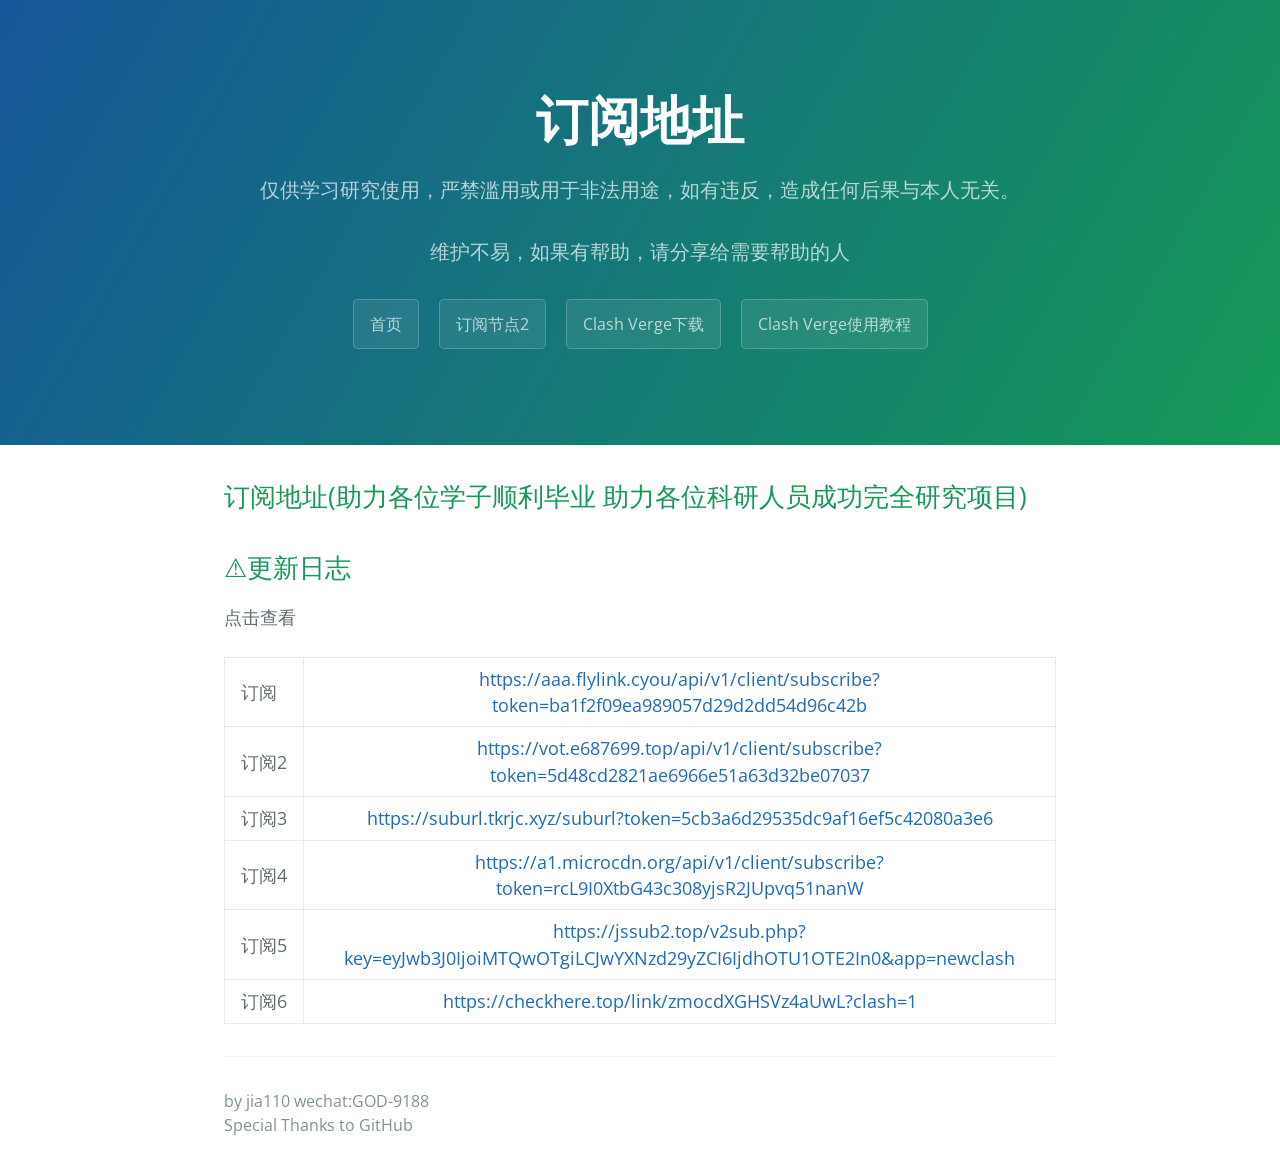
==== about.htm @ 4df9f70b "Update about.htm" ====
<!DOCTYPE html>
<html lang="en-US"><head><meta http-equiv="Content-Type" content="text/html; charset=UTF-8">
<!--百度先生免费分享-->


<title>Google谷歌、Wikipedia维基百科、谷歌学术镜像、github等镜像站Clash Verge订阅节点2025年最新</title>
<meta name="generator" content="https://github.com/jia110/jia110.github.io/">
<meta property="og:title" content="Google谷歌、Wikipedia维基百科、谷歌学术 github 镜像站 Clash Verge订阅节点">
<meta property="og:locale" content="en_US">
<link rel="canonical" href="https://github.com/jia110/jia110.github.io/">
<meta property="og:url" content="https://github.com/jia110/jia110.github.io/">
<meta property="og:site_name" content="Google">

    <meta name="viewport" content="width=device-width, initial-scale=1">
    <meta name="theme-color" content="#157878">
    <link rel="stylesheet" href="./statics/style.css">
    <!-- Global site tag (gtag.js) - Google Analytics -->
<script async src="https://www.googletagmanager.com/gtag/js?id=UA-149405338-2"></script>



  </head>
  <body>
    <section class="page-header">
      <h1 class="project-name">订阅地址</h1>
      <h2 class="project-tagline">仅供学习研究使用，严禁滥用或用于非法用途，如有违反，造成任何后果与本人无关。</h2>
      <h2 class="project-tagline"> 维护不易，如果有帮助，请分享给需要帮助的人</h2>
     
	<a href="index.htm" class="btn">首页</a>
	<a href="about.htm" class="btn">订阅节点2</a>
	    <a href="https://bgithub.xyz/clash-verge-rev/clash-verge-rev/releases/tag/v2.3.1" class="btn">Clash Verge下载</a>
    <a href="https://www.clashverge.dev/guide/quickstart.html#_2" class="btn">Clash Verge使用教程</a>
    </section>

    <section class="main-content">
	   
      <h2>订阅地址(助力各位学子顺利毕业
助力各位科研人员成功完全研究项目)</h2>
 <h2 id="更新日志">⚠更新日志</h2>
<details>
<summary>点击查看</summary>
2025.07.9 新增了订阅链接。
</details>
<br/>
<table>
 
  <tbody>
    <tr>
      <td>订阅</td>
      <td style="text-align: center"><a href="#">https://aaa.flylink.cyou/api/v1/client/subscribe?token=ba1f2f09ea989057d29d2dd54d96c42b</a></td>
     </tr>
     <tr>
      <td>订阅2</td>
      <td style="text-align: center"><a href="#">https://vot.e687699.top/api/v1/client/subscribe?token=5d48cd2821ae6966e51a63d32be07037</a></td>
     </tr>
   <tr>
      <td>订阅3</td>
      <td style="text-align: center"><a href="#">https://suburl.tkrjc.xyz/suburl?token=5cb3a6d29535dc9af16ef5c42080a3e6</a></td>
     </tr>
     <tr>
      <td>订阅4</td>
      <td style="text-align: center"><a href="#">https://a1.microcdn.org/api/v1/client/subscribe?token=rcL9I0XtbG43c308yjsR2JUpvq51nanW</a></td>
     </tr>
	
   <tr>
      <td>订阅5</td>
      <td style="text-align: center"><a href="#">https://jssub2.top/v2sub.php?key=eyJwb3J0IjoiMTQwOTgiLCJwYXNzd29yZCI6IjdhOTU1OTE2In0&app=newclash</a></td>
     </tr>

	   <tr>
      <td>订阅6</td>
      <td style="text-align: center"><a href="#">https://checkhere.top/link/zmocdXGHSVz4aUwL?clash=1</a></td>
     </tr>

  </tbody>
</table>

      <footer class="site-footer">
        <span class="site-footer-credits">by jia110  wechat:GOD-9188</span><br>
        <span class="site-footer-credits">Special Thanks to GitHub</span>
      </footer>
    </section>

    
  

</body></html>
---- statics/style.css ----
/*! jia110 */@import url("https://fonts.googleapis.com/css?family=Open+Sans:400,700");html{font-family:sans-serif;-ms-text-size-adjust:100%;-webkit-text-size-adjust:100%}body{margin:0}article,aside,details,figcaption,figure,footer,header,hgroup,main,menu,nav,section,summary{display:block}audio,canvas,progress,video{display:inline-block;vertical-align:baseline}audio:not([controls]){display:none;height:0}[hidden],template{display:none}a{background-color:transparent}a:active,a:hover{outline:0}abbr[title]{border-bottom:1px dotted}b,strong{font-weight:bold}dfn{font-style:italic}h1{font-size:2em;margin:0.67em 0}mark{background:#ff0;color:#000}small{font-size:80%}sub,sup{font-size:75%;line-height:0;position:relative;vertical-align:baseline}sup{top:-0.5em}sub{bottom:-0.25em}img{border:0}svg:not(:root){overflow:hidden}figure{margin:1em 40px}hr{box-sizing:content-box;height:0}pre{overflow:auto}code,kbd,pre,samp{font-family:monospace, monospace;font-size:1em}button,input,optgroup,select,textarea{color:inherit;font:inherit;margin:0}button{overflow:visible}button,select{text-transform:none}button,html input[type="button"],input[type="reset"],input[type="submit"]{-webkit-appearance:button;cursor:pointer}button[disabled],html input[disabled]{cursor:default}button::-moz-focus-inner,input::-moz-focus-inner{border:0;padding:0}input{line-height:normal}input[type="checkbox"],input[type="radio"]{box-sizing:border-box;padding:0}input[type="number"]::-webkit-inner-spin-button,input[type="number"]::-webkit-outer-spin-button{height:auto}input[type="search"]{-webkit-appearance:textfield;box-sizing:content-box}input[type="search"]::-webkit-search-cancel-button,input[type="search"]::-webkit-search-decoration{-webkit-appearance:none}fieldset{border:1px solid #c0c0c0;margin:0 2px;padding:0.35em 0.625em 0.75em}legend{border:0;padding:0}textarea{overflow:auto}optgroup{font-weight:bold}table{border-collapse:collapse;border-spacing:0}td,th{padding:0}.highlight table td{padding:5px}.highlight table pre{margin:0}.highlight .cm{color:#999988;font-style:italic}.highlight .cp{color:#999999;font-weight:bold}.highlight .c1{color:#999988;font-style:italic}.highlight .cs{color:#999999;font-weight:bold;font-style:italic}.highlight .c,.highlight .cd{color:#999988;font-style:italic}.highlight .err{color:#a61717;background-color:#e3d2d2}.highlight .gd{color:#000000;background-color:#ffdddd}.highlight .ge{color:#000000;font-style:italic}.highlight .gr{color:#aa0000}.highlight .gh{color:#999999}.highlight .gi{color:#000000;background-color:#ddffdd}.highlight .go{color:#888888}.highlight .gp{color:#555555}.highlight .gs{font-weight:bold}.highlight .gu{color:#aaaaaa}.highlight .gt{color:#aa0000}.highlight .kc{color:#000000;font-weight:bold}.highlight .kd{color:#000000;font-weight:bold}.highlight .kn{color:#000000;font-weight:bold}.highlight .kp{color:#000000;font-weight:bold}.highlight .kr{color:#000000;font-weight:bold}.highlight .kt{color:#445588;font-weight:bold}.highlight .k,.highlight .kv{color:#000000;font-weight:bold}.highlight .mf{color:#009999}.highlight .mh{color:#009999}.highlight .il{color:#009999}.highlight .mi{color:#009999}.highlight .mo{color:#009999}.highlight .m,.highlight .mb,.highlight .mx{color:#009999}.highlight .sb{color:#d14}.highlight .sc{color:#d14}.highlight .sd{color:#d14}.highlight .s2{color:#d14}.highlight .se{color:#d14}.highlight .sh{color:#d14}.highlight .si{color:#d14}.highlight .sx{color:#d14}.highlight .sr{color:#009926}.highlight .s1{color:#d14}.highlight .ss{color:#990073}.highlight .s{color:#d14}.highlight .na{color:#008080}.highlight .bp{color:#999999}.highlight .nb{color:#0086B3}.highlight .nc{color:#445588;font-weight:bold}.highlight .no{color:#008080}.highlight .nd{color:#3c5d5d;font-weight:bold}.highlight .ni{color:#800080}.highlight .ne{color:#990000;font-weight:bold}.highlight .nf{color:#990000;font-weight:bold}.highlight .nl{color:#990000;font-weight:bold}.highlight .nn{color:#555555}.highlight .nt{color:#000080}.highlight .vc{color:#008080}.highlight .vg{color:#008080}.highlight .vi{color:#008080}.highlight .nv{color:#008080}.highlight .ow{color:#000000;font-weight:bold}.highlight .o{color:#000000;font-weight:bold}.highlight .w{color:#bbbbbb}.highlight{background-color:#f8f8f8}*{box-sizing:border-box}body{padding:0;margin:0;font-family:"Open Sans", "Helvetica Neue", Helvetica, Arial, sans-serif;font-size:16px;line-height:1.5;color:#606c71}a{color:#1e6bb8;text-decoration:none}a:hover{text-decoration:underline}.btn{display:inline-block;margin-bottom:1rem;color:rgba(255,255,255,0.7);background-color:rgba(255,255,255,0.08);border-color:rgba(255,255,255,0.2);border-style:solid;border-width:1px;border-radius:0.3rem;transition:color 0.2s, background-color 0.2s, border-color 0.2s}.btn:hover{color:rgba(255,255,255,0.8);text-decoration:none;background-color:rgba(255,255,255,0.2);border-color:rgba(255,255,255,0.3)}.btn+.btn{margin-left:1rem}@media screen and (min-width: 64em){.btn{padding:0.75rem 1rem}}@media screen and (min-width: 42em) and (max-width: 64em){.btn{padding:0.6rem 0.9rem;font-size:0.9rem}}@media screen and (max-width: 42em){.btn{display:block;width:100%;padding:0.75rem;font-size:0.9rem}.btn+.btn{margin-top:1rem;margin-left:0}}.page-header{color:#fff;text-align:center;background-color:#159957;background-image:linear-gradient(120deg, #155799, #159957)}@media screen and (min-width: 64em){.page-header{padding:5rem 6rem}}@media screen and (min-width: 42em) and (max-width: 64em){.page-header{padding:3rem 4rem}}@media screen and (max-width: 42em){.page-header{padding:2rem 1rem}}.project-name{margin-top:0;margin-bottom:0.1rem}@media screen and (min-width: 64em){.project-name{font-size:3.25rem}}@media screen and (min-width: 42em) and (max-width: 64em){.project-name{font-size:2.25rem}}@media screen and (max-width: 42em){.project-name{font-size:1.75rem}}.project-tagline{margin-bottom:2rem;font-weight:normal;opacity:0.7}@media screen and (min-width: 64em){.project-tagline{font-size:1.25rem}}@media screen and (min-width: 42em) and (max-width: 64em){.project-tagline{font-size:1.15rem}}@media screen and (max-width: 42em){.project-tagline{font-size:1rem}}.main-content{word-wrap:break-word}.main-content :first-child{margin-top:0}@media screen and (min-width: 64em){.main-content{max-width:64rem;padding:2rem 6rem;margin:0 auto;font-size:1.1rem}}@media screen and (min-width: 42em) and (max-width: 64em){.main-content{padding:2rem 4rem;font-size:1.1rem}}@media screen and (max-width: 42em){.main-content{padding:2rem 1rem;font-size:1rem}}.main-content img{max-width:100%}.main-content h1,.main-content h2,.main-content h3,.main-content h4,.main-content h5,.main-content h6{margin-top:2rem;margin-bottom:1rem;font-weight:normal;color:#159957}.main-content p{margin-bottom:1em}.main-content code{padding:2px 4px;font-family:Consolas, "Liberation Mono", Menlo, Courier, monospace;font-size:0.9rem;color:#567482;background-color:#f3f6fa;border-radius:0.3rem}.main-content pre{padding:0.8rem;margin-top:0;margin-bottom:1rem;font:1rem Consolas, "Liberation Mono", Menlo, Courier, monospace;color:#567482;word-wrap:normal;background-color:#f3f6fa;border:solid 1px #dce6f0;border-radius:0.3rem}.main-content pre>code{padding:0;margin:0;font-size:0.9rem;color:#567482;word-break:normal;white-space:pre;background:transparent;border:0}.main-content .highlight{margin-bottom:1rem}.main-content .highlight pre{margin-bottom:0;word-break:normal}.main-content .highlight pre,.main-content pre{padding:0.8rem;overflow:auto;font-size:0.9rem;line-height:1.45;border-radius:0.3rem;-webkit-overflow-scrolling:touch}.main-content pre code,.main-content pre tt{display:inline;max-width:initial;padding:0;margin:0;overflow:initial;line-height:inherit;word-wrap:normal;background-color:transparent;border:0}.main-content pre code:before,.main-content pre code:after,.main-content pre tt:before,.main-content pre tt:after{content:normal}.main-content ul,.main-content ol{margin-top:0}.main-content blockquote{padding:0 1rem;margin-left:0;color:#819198;border-left:0.3rem solid #dce6f0}.main-content blockquote>:first-child{margin-top:0}.main-content blockquote>:last-child{margin-bottom:0}.main-content table{display:block;width:100%;overflow:auto;word-break:normal;word-break:keep-all;-webkit-overflow-scrolling:touch}.main-content table th{font-weight:bold}.main-content table th,.main-content table td{padding:0.5rem 1rem;border:1px solid #e9ebec}.main-content dl{padding:0}.main-content dl dt{padding:0;margin-top:1rem;font-size:1rem;font-weight:bold}.main-content dl dd{padding:0;margin-bottom:1rem}.main-content hr{height:2px;padding:0;margin:1rem 0;background-color:#eff0f1;border:0}.site-footer{padding-top:2rem;margin-top:2rem;border-top:solid 1px #eff0f1}@media screen and (min-width: 64em){.site-footer{font-size:1rem}}@media screen and (min-width: 42em) and (max-width: 64em){.site-footer{font-size:1rem}}@media screen and (max-width: 42em){.site-footer{font-size:0.9rem}}.site-footer-owner{display:block;font-weight:bold}.site-footer-credits{color:#819198}
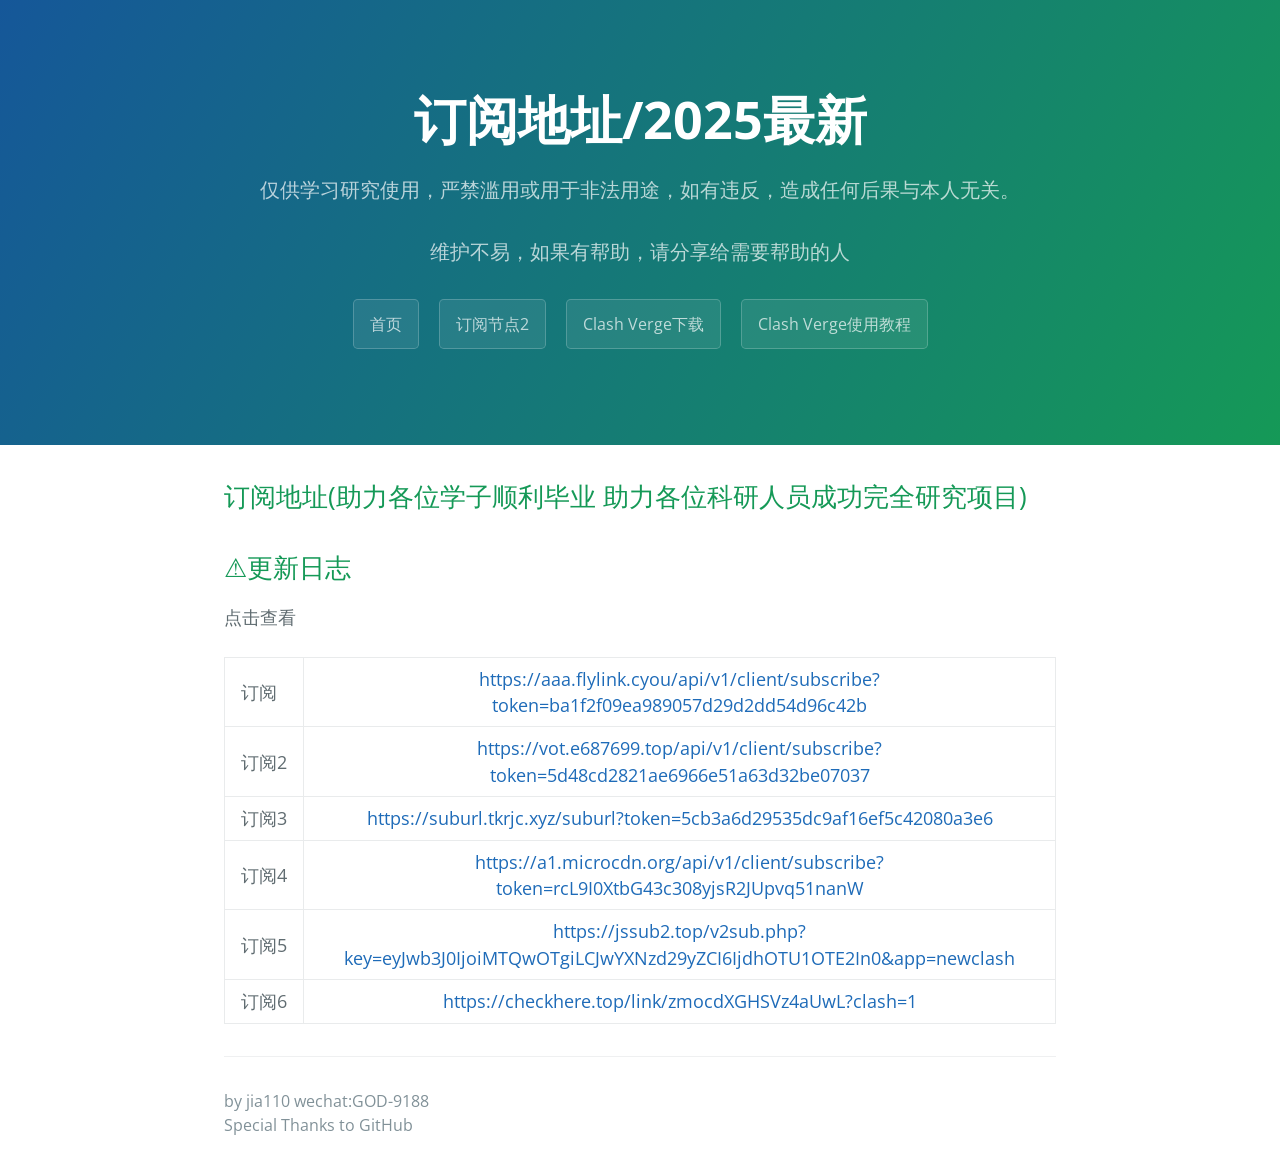
==== commit 19afe704: "Update about.htm" ====
--- a/about.htm
+++ b/about.htm
@@ -22,7 +22,7 @@
   </head>
   <body>
     <section class="page-header">
-      <h1 class="project-name">订阅地址</h1>
+      <h1 class="project-name">订阅地址/2025最新</h1>
       <h2 class="project-tagline">仅供学习研究使用，严禁滥用或用于非法用途，如有违反，造成任何后果与本人无关。</h2>
       <h2 class="project-tagline"> 维护不易，如果有帮助，请分享给需要帮助的人</h2>
      
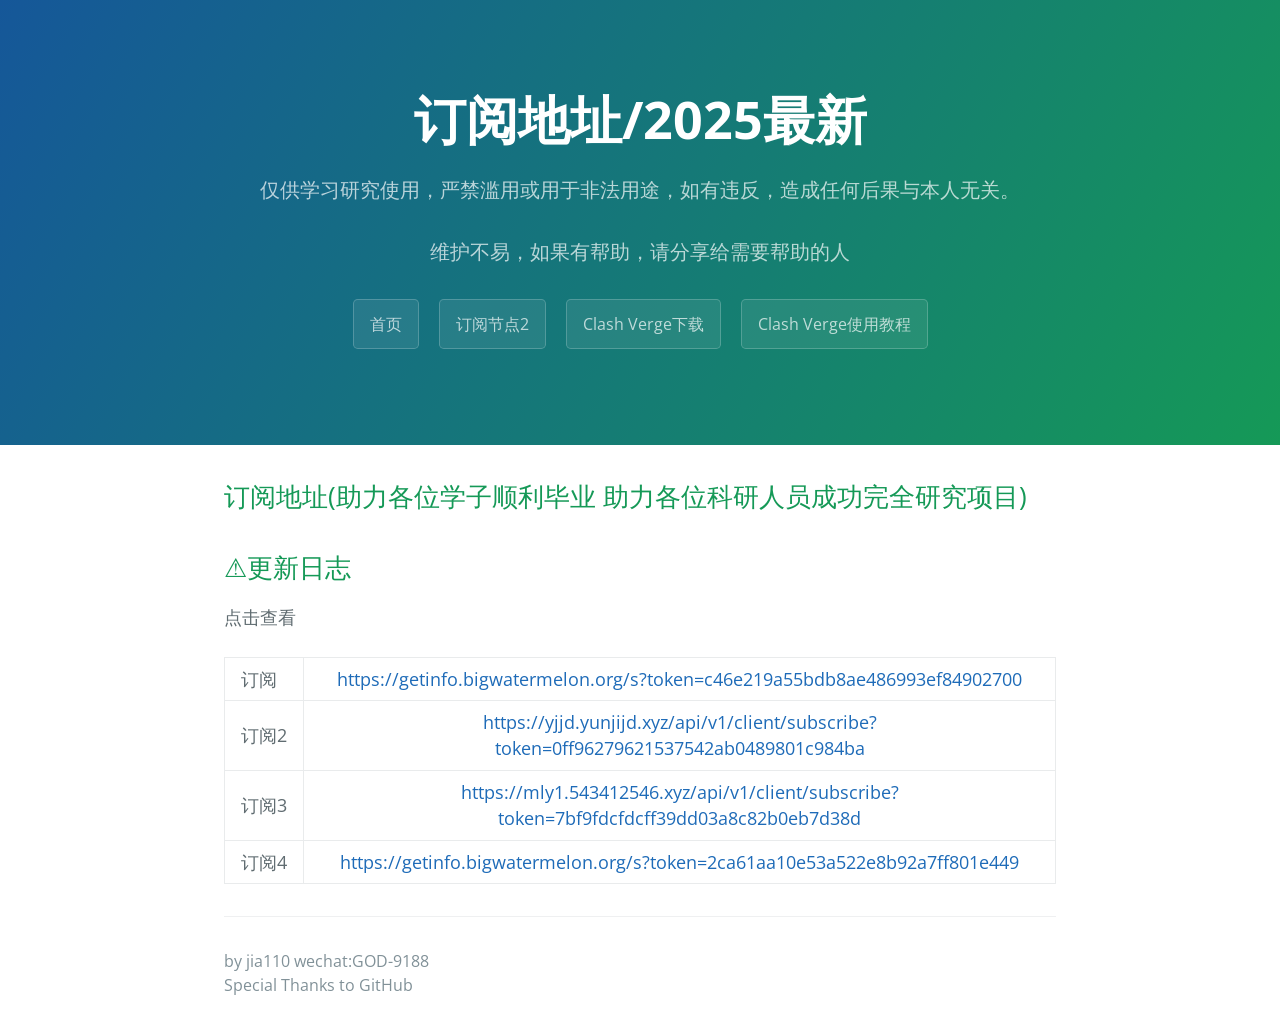
==== commit 00e1fd7d: "Update about.htm" ====
--- a/about.htm
+++ b/about.htm
@@ -47,30 +47,24 @@
   <tbody>
     <tr>
       <td>订阅</td>
-      <td style="text-align: center"><a href="#">https://aaa.flylink.cyou/api/v1/client/subscribe?token=ba1f2f09ea989057d29d2dd54d96c42b</a></td>
+      <td style="text-align: center"><a href="#">https://getinfo.bigwatermelon.org/s?token=c46e219a55bdb8ae486993ef84902700</a></td>
      </tr>
      <tr>
       <td>订阅2</td>
-      <td style="text-align: center"><a href="#">https://vot.e687699.top/api/v1/client/subscribe?token=5d48cd2821ae6966e51a63d32be07037</a></td>
+      <td style="text-align: center"><a href="#">https://yjjd.yunjijd.xyz/api/v1/client/subscribe?token=0ff96279621537542ab0489801c984ba</a></td>
      </tr>
    <tr>
       <td>订阅3</td>
-      <td style="text-align: center"><a href="#">https://suburl.tkrjc.xyz/suburl?token=5cb3a6d29535dc9af16ef5c42080a3e6</a></td>
+      <td style="text-align: center"><a href="#">https://mly1.543412546.xyz/api/v1/client/subscribe?token=7bf9fdcfdcff39dd03a8c82b0eb7d38d</a></td>
      </tr>
      <tr>
       <td>订阅4</td>
-      <td style="text-align: center"><a href="#">https://a1.microcdn.org/api/v1/client/subscribe?token=rcL9I0XtbG43c308yjsR2JUpvq51nanW</a></td>
+      <td style="text-align: center"><a href="#">https://getinfo.bigwatermelon.org/s?token=2ca61aa10e53a522e8b92a7ff801e449</a></td>
      </tr>
 	
-   <tr>
-      <td>订阅5</td>
-      <td style="text-align: center"><a href="#">https://jssub2.top/v2sub.php?key=eyJwb3J0IjoiMTQwOTgiLCJwYXNzd29yZCI6IjdhOTU1OTE2In0&app=newclash</a></td>
-     </tr>
 
-	   <tr>
-      <td>订阅6</td>
-      <td style="text-align: center"><a href="#">https://checkhere.top/link/zmocdXGHSVz4aUwL?clash=1</a></td>
-     </tr>
+
+	
 
   </tbody>
 </table>
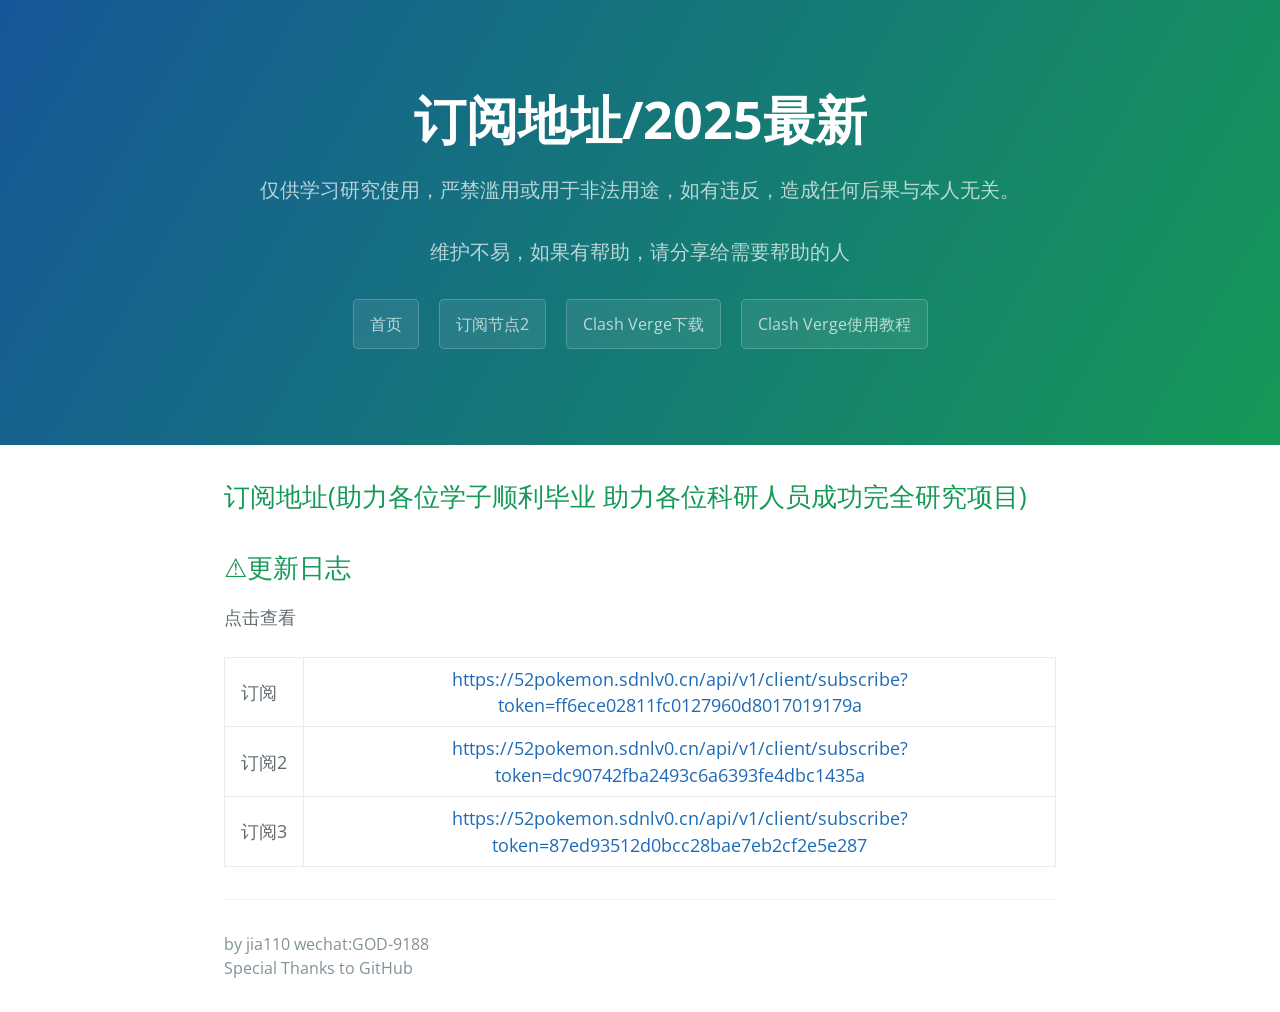
==== commit b390a869: "Update about.htm" ====
--- a/about.htm
+++ b/about.htm
@@ -39,7 +39,7 @@
  <h2 id="更新日志">⚠更新日志</h2>
 <details>
 <summary>点击查看</summary>
-2025.07.9 新增了订阅链接。
+2025.08.9 新增了订阅链接。
 </details>
 <br/>
 <table>
@@ -47,20 +47,17 @@
   <tbody>
     <tr>
       <td>订阅</td>
-      <td style="text-align: center"><a href="#">https://getinfo.bigwatermelon.org/s?token=c46e219a55bdb8ae486993ef84902700</a></td>
+      <td style="text-align: center"><a href="#">https://52pokemon.sdnlv0.cn/api/v1/client/subscribe?token=ff6ece02811fc0127960d8017019179a</a></td>
      </tr>
      <tr>
       <td>订阅2</td>
-      <td style="text-align: center"><a href="#">https://yjjd.yunjijd.xyz/api/v1/client/subscribe?token=0ff96279621537542ab0489801c984ba</a></td>
+      <td style="text-align: center"><a href="#">https://52pokemon.sdnlv0.cn/api/v1/client/subscribe?token=dc90742fba2493c6a6393fe4dbc1435a</a></td>
      </tr>
    <tr>
       <td>订阅3</td>
-      <td style="text-align: center"><a href="#">https://mly1.543412546.xyz/api/v1/client/subscribe?token=7bf9fdcfdcff39dd03a8c82b0eb7d38d</a></td>
+      <td style="text-align: center"><a href="#">https://52pokemon.sdnlv0.cn/api/v1/client/subscribe?token=87ed93512d0bcc28bae7eb2cf2e5e287</a></td>
      </tr>
-     <tr>
-      <td>订阅4</td>
-      <td style="text-align: center"><a href="#">https://getinfo.bigwatermelon.org/s?token=2ca61aa10e53a522e8b92a7ff801e449</a></td>
-     </tr>
+    
 	
 
 
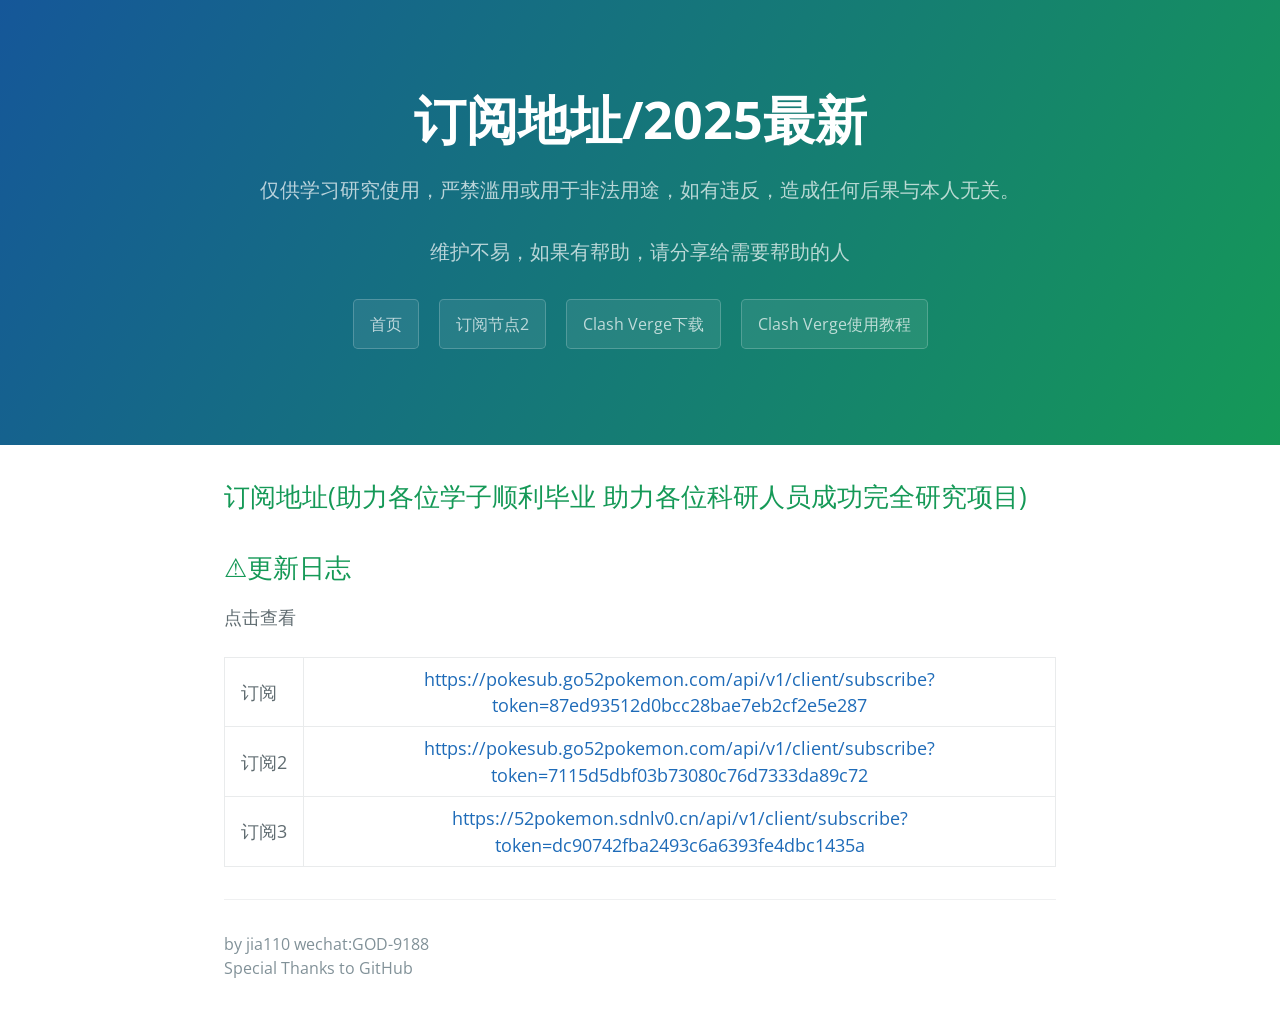
==== commit d66905d2: "Update about.htm" ====
--- a/about.htm
+++ b/about.htm
@@ -47,15 +47,15 @@
   <tbody>
     <tr>
       <td>订阅</td>
-      <td style="text-align: center"><a href="#">https://52pokemon.sdnlv0.cn/api/v1/client/subscribe?token=ff6ece02811fc0127960d8017019179a</a></td>
+      <td style="text-align: center"><a href="#">https://pokesub.go52pokemon.com/api/v1/client/subscribe?token=87ed93512d0bcc28bae7eb2cf2e5e287</a></td>
      </tr>
      <tr>
       <td>订阅2</td>
-      <td style="text-align: center"><a href="#">https://52pokemon.sdnlv0.cn/api/v1/client/subscribe?token=dc90742fba2493c6a6393fe4dbc1435a</a></td>
+      <td style="text-align: center"><a href="#">https://pokesub.go52pokemon.com/api/v1/client/subscribe?token=7115d5dbf03b73080c76d7333da89c72</a></td>
      </tr>
    <tr>
       <td>订阅3</td>
-      <td style="text-align: center"><a href="#">https://52pokemon.sdnlv0.cn/api/v1/client/subscribe?token=87ed93512d0bcc28bae7eb2cf2e5e287</a></td>
+      <td style="text-align: center"><a href="#">https://52pokemon.sdnlv0.cn/api/v1/client/subscribe?token=dc90742fba2493c6a6393fe4dbc1435a</a></td>
      </tr>
     
 	
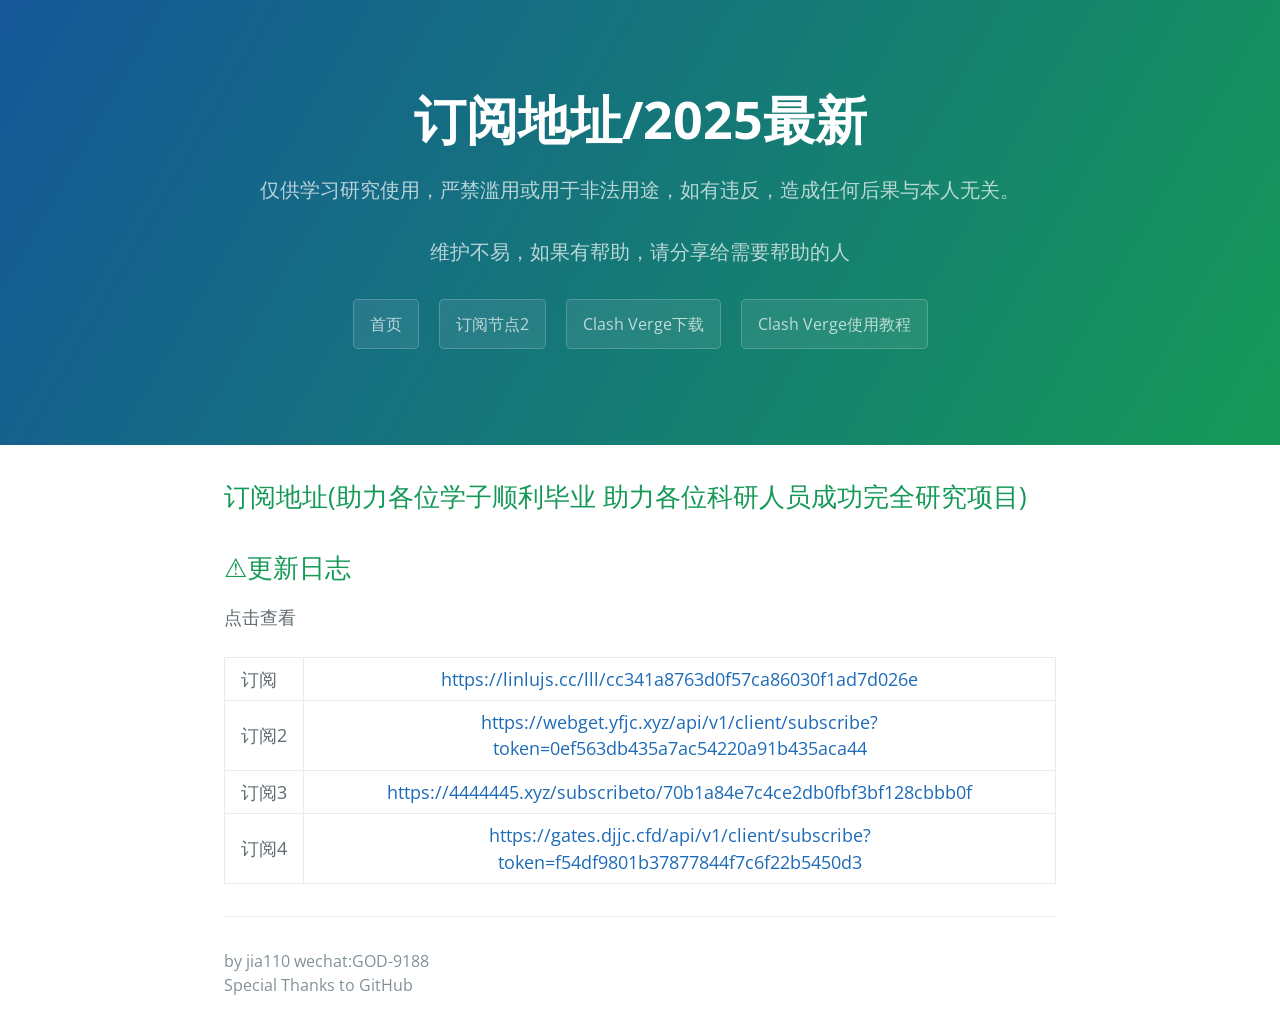
==== commit 1b933efb: "Update about.htm" ====
--- a/about.htm
+++ b/about.htm
@@ -39,7 +39,7 @@
  <h2 id="更新日志">⚠更新日志</h2>
 <details>
 <summary>点击查看</summary>
-2025.08.9 新增了订阅链接。
+2025.09.24 新增了订阅链接。
 </details>
 <br/>
 <table>
@@ -47,18 +47,22 @@
   <tbody>
     <tr>
       <td>订阅</td>
-      <td style="text-align: center"><a href="#">https://pokesub.go52pokemon.com/api/v1/client/subscribe?token=87ed93512d0bcc28bae7eb2cf2e5e287</a></td>
+      <td style="text-align: center"><a href="#">https://linlujs.cc/lll/cc341a8763d0f57ca86030f1ad7d026e</a></td>
      </tr>
      <tr>
       <td>订阅2</td>
-      <td style="text-align: center"><a href="#">https://pokesub.go52pokemon.com/api/v1/client/subscribe?token=7115d5dbf03b73080c76d7333da89c72</a></td>
+      <td style="text-align: center"><a href="#">https://webget.yfjc.xyz/api/v1/client/subscribe?token=0ef563db435a7ac54220a91b435aca44</a></td>
      </tr>
    <tr>
       <td>订阅3</td>
-      <td style="text-align: center"><a href="#">https://52pokemon.sdnlv0.cn/api/v1/client/subscribe?token=dc90742fba2493c6a6393fe4dbc1435a</a></td>
+      <td style="text-align: center"><a href="#">https://4444445.xyz/subscribeto/70b1a84e7c4ce2db0fbf3bf128cbbb0f</a></td>
      </tr>
     
-	
+	 <tr>
+      <td>订阅4</td>
+      <td style="text-align: center"><a href="#">https://gates.djjc.cfd/api/v1/client/subscribe?token=f54df9801b37877844f7c6f22b5450d3</a></td>
+     </tr>
+    
 
 
 	
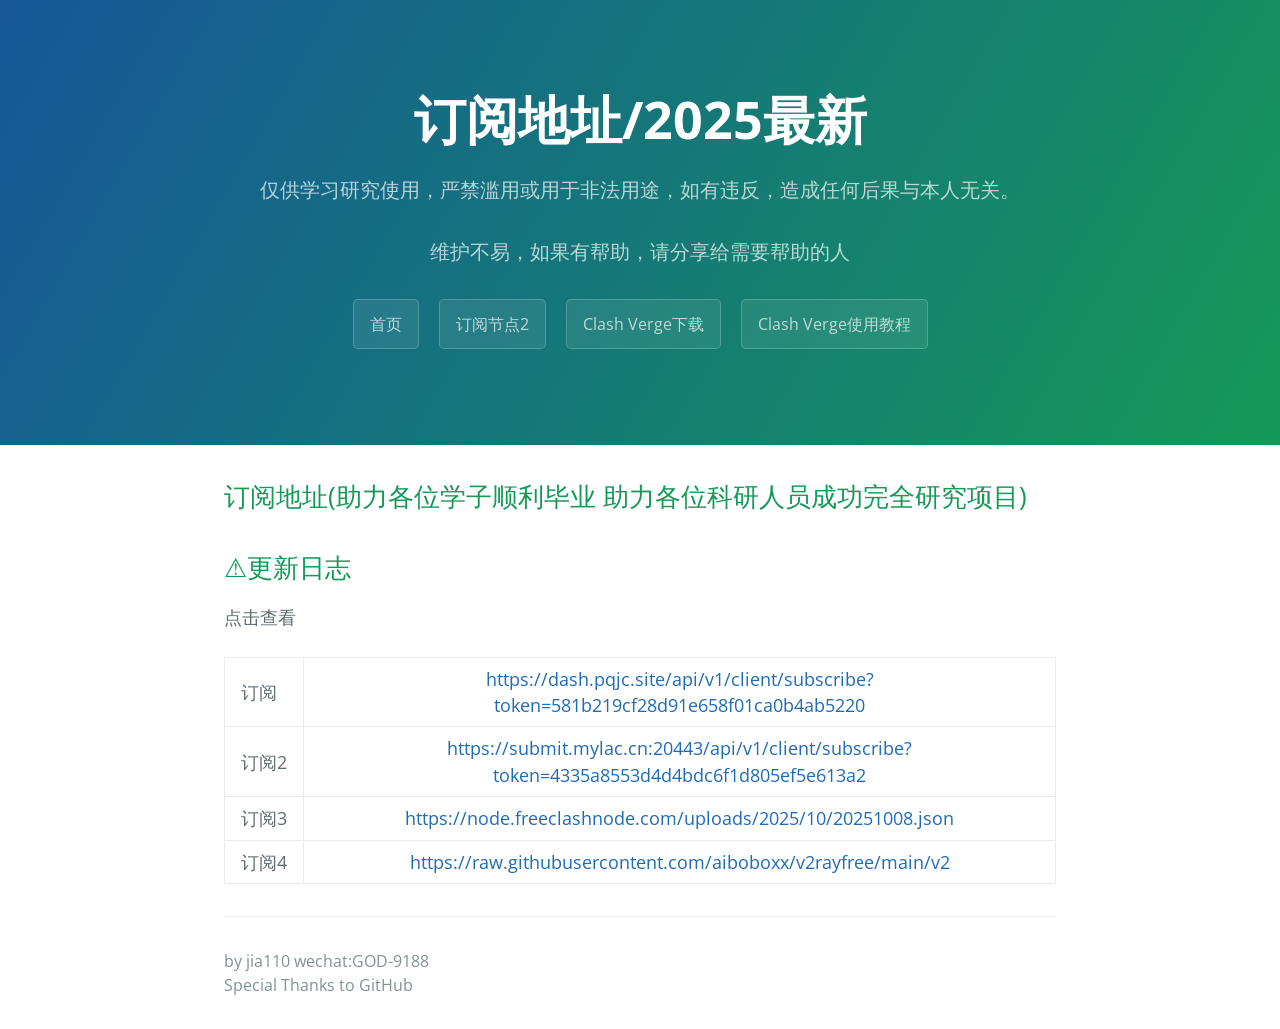
==== commit 37224910: "Update about.htm" ====
--- a/about.htm
+++ b/about.htm
@@ -47,20 +47,20 @@
   <tbody>
     <tr>
       <td>订阅</td>
-      <td style="text-align: center"><a href="#">https://linlujs.cc/lll/cc341a8763d0f57ca86030f1ad7d026e</a></td>
+      <td style="text-align: center"><a href="#">https://dash.pqjc.site/api/v1/client/subscribe?token=581b219cf28d91e658f01ca0b4ab5220</a></td>
      </tr>
      <tr>
       <td>订阅2</td>
-      <td style="text-align: center"><a href="#">https://webget.yfjc.xyz/api/v1/client/subscribe?token=0ef563db435a7ac54220a91b435aca44</a></td>
+      <td style="text-align: center"><a href="#">https://submit.mylac.cn:20443/api/v1/client/subscribe?token=4335a8553d4d4bdc6f1d805ef5e613a2</a></td>
      </tr>
    <tr>
       <td>订阅3</td>
-      <td style="text-align: center"><a href="#">https://4444445.xyz/subscribeto/70b1a84e7c4ce2db0fbf3bf128cbbb0f</a></td>
+      <td style="text-align: center"><a href="#">https://node.freeclashnode.com/uploads/2025/10/20251008.json</a></td>
      </tr>
     
 	 <tr>
       <td>订阅4</td>
-      <td style="text-align: center"><a href="#">https://gates.djjc.cfd/api/v1/client/subscribe?token=f54df9801b37877844f7c6f22b5450d3</a></td>
+      <td style="text-align: center"><a href="#">https://raw.githubusercontent.com/aiboboxx/v2rayfree/main/v2</a></td>
      </tr>
     
 
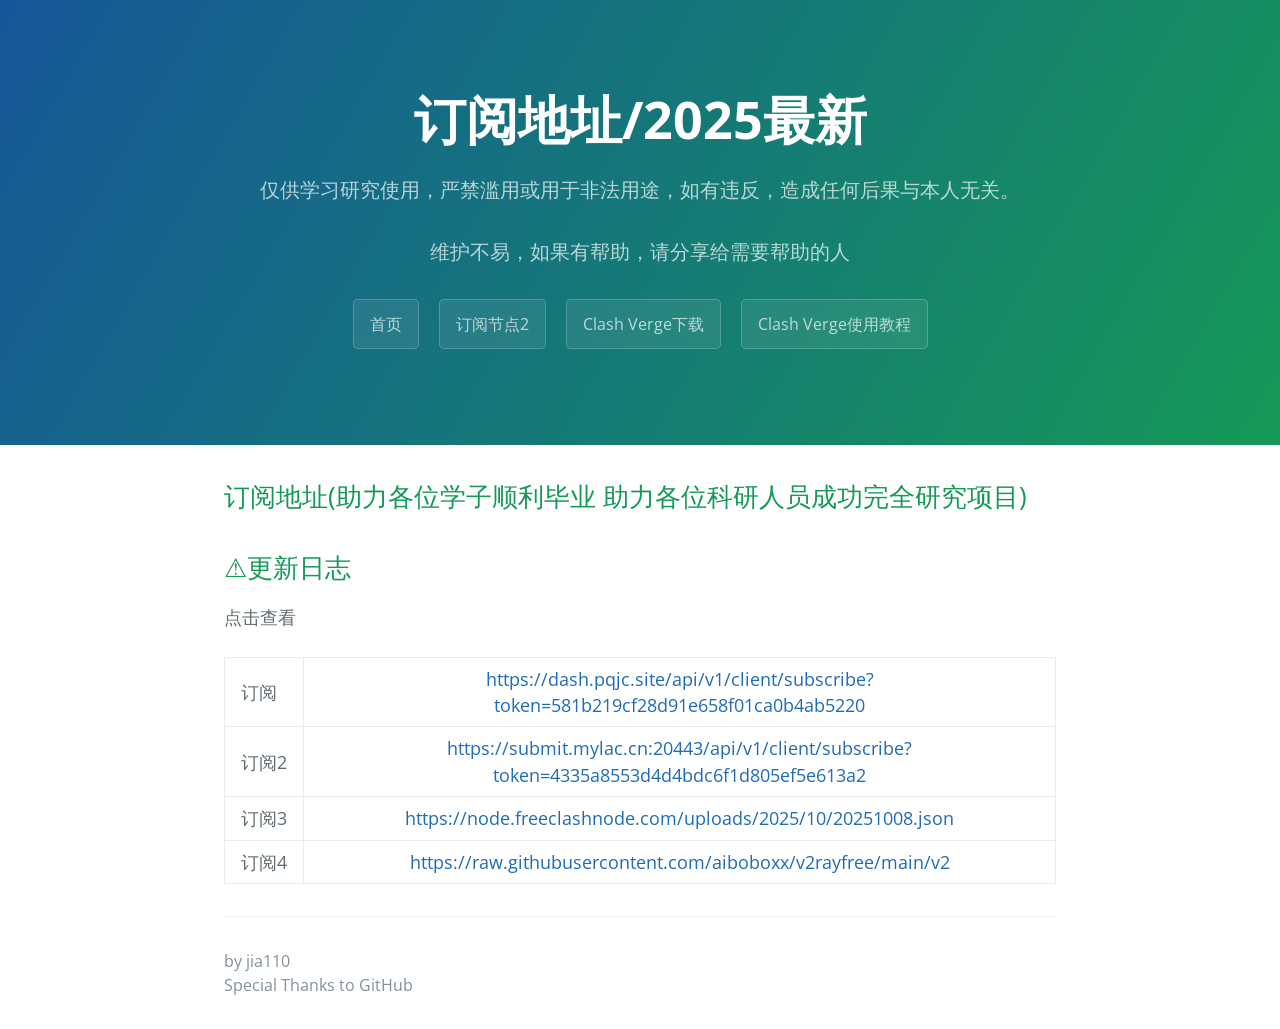
==== commit bbeb2570: "Update about.htm" ====
--- a/about.htm
+++ b/about.htm
@@ -71,7 +71,7 @@
 </table>
 
       <footer class="site-footer">
-        <span class="site-footer-credits">by jia110  wechat:GOD-9188</span><br>
+        <span class="site-footer-credits">by jia110  </span><br>
         <span class="site-footer-credits">Special Thanks to GitHub</span>
       </footer>
     </section>
